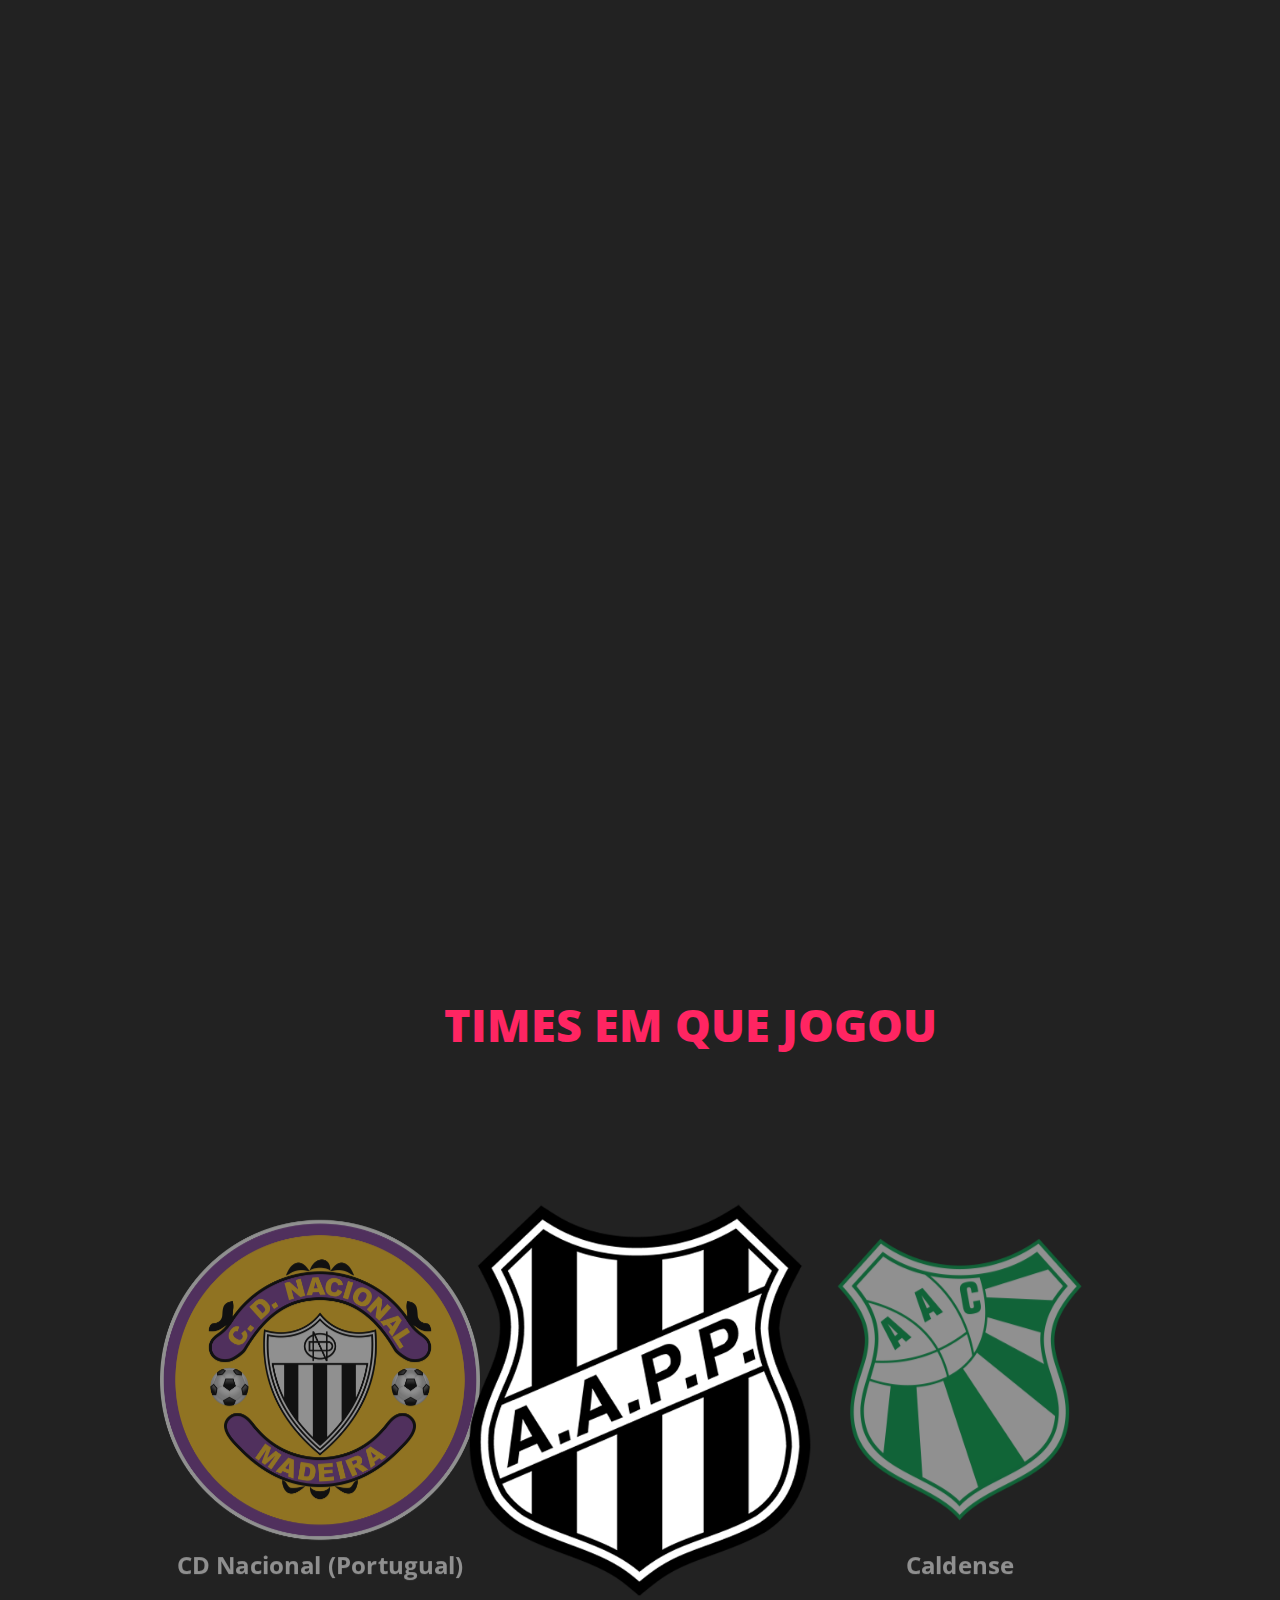
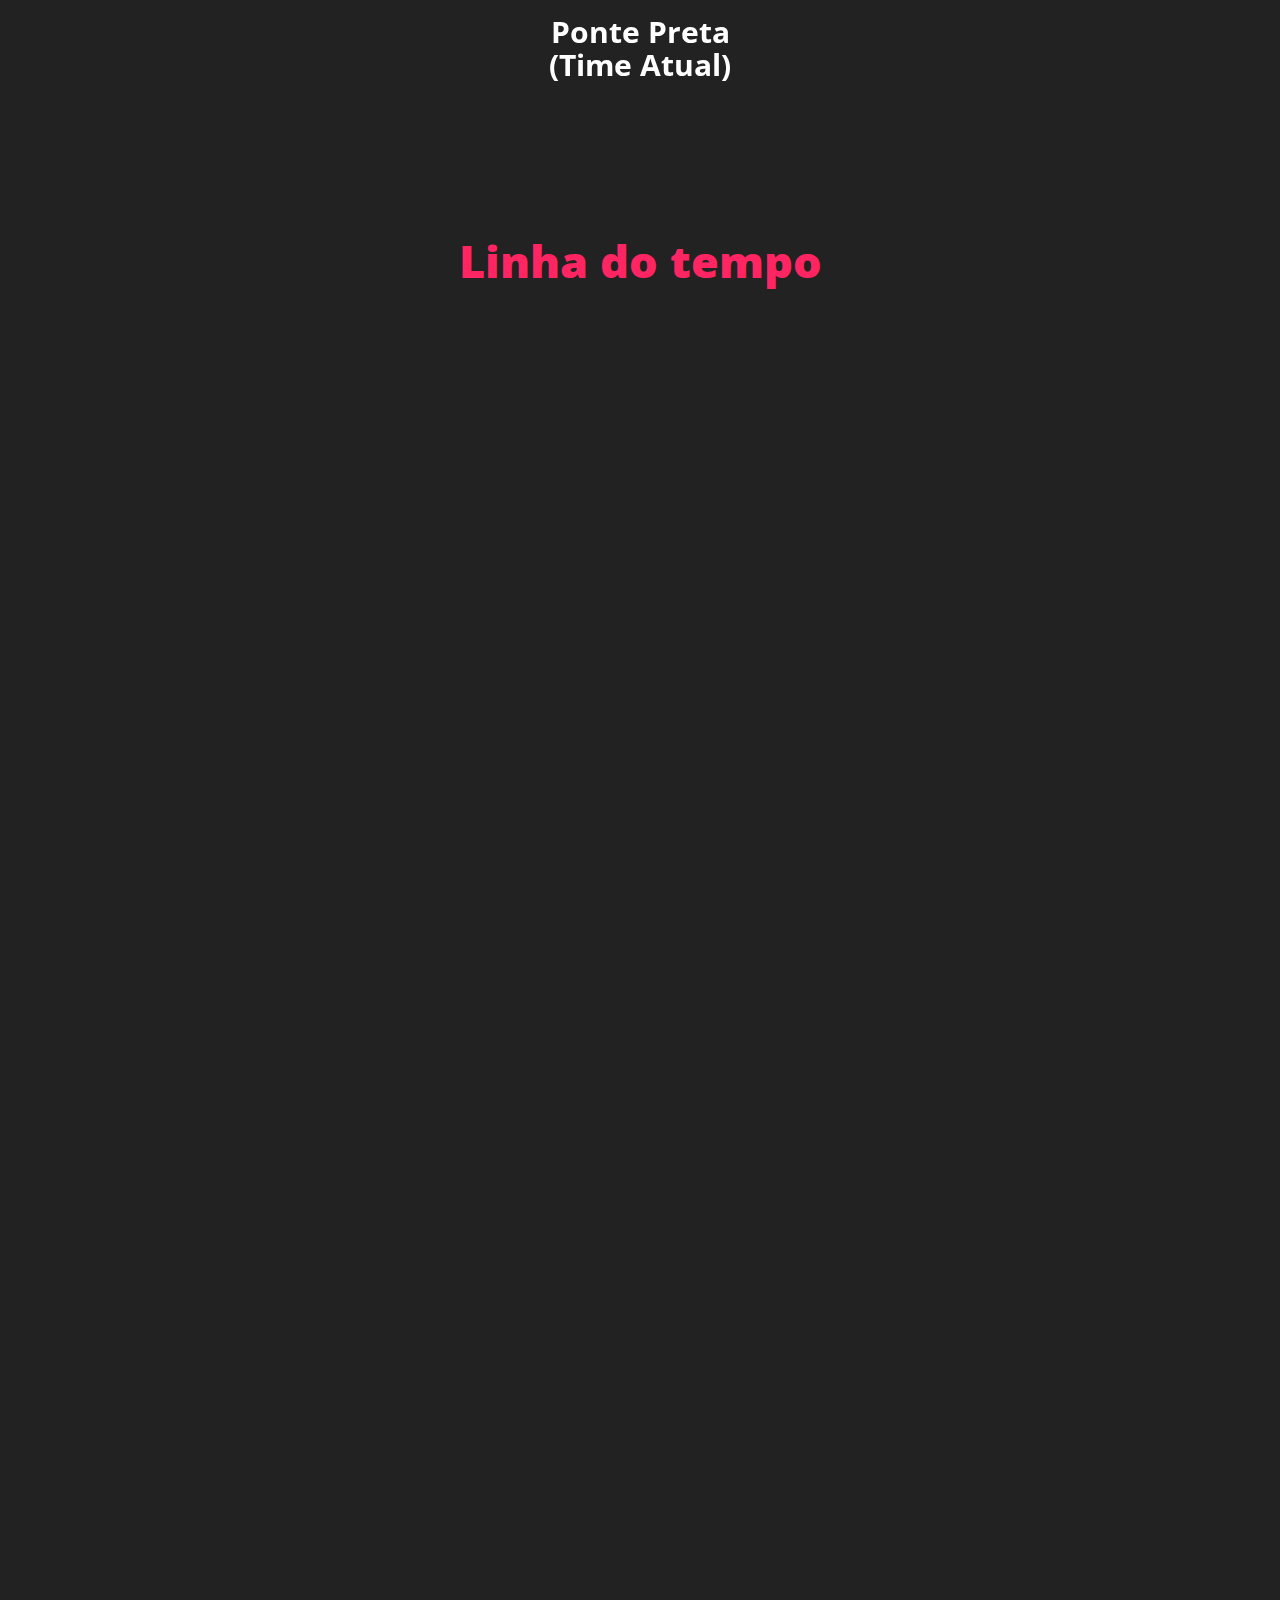
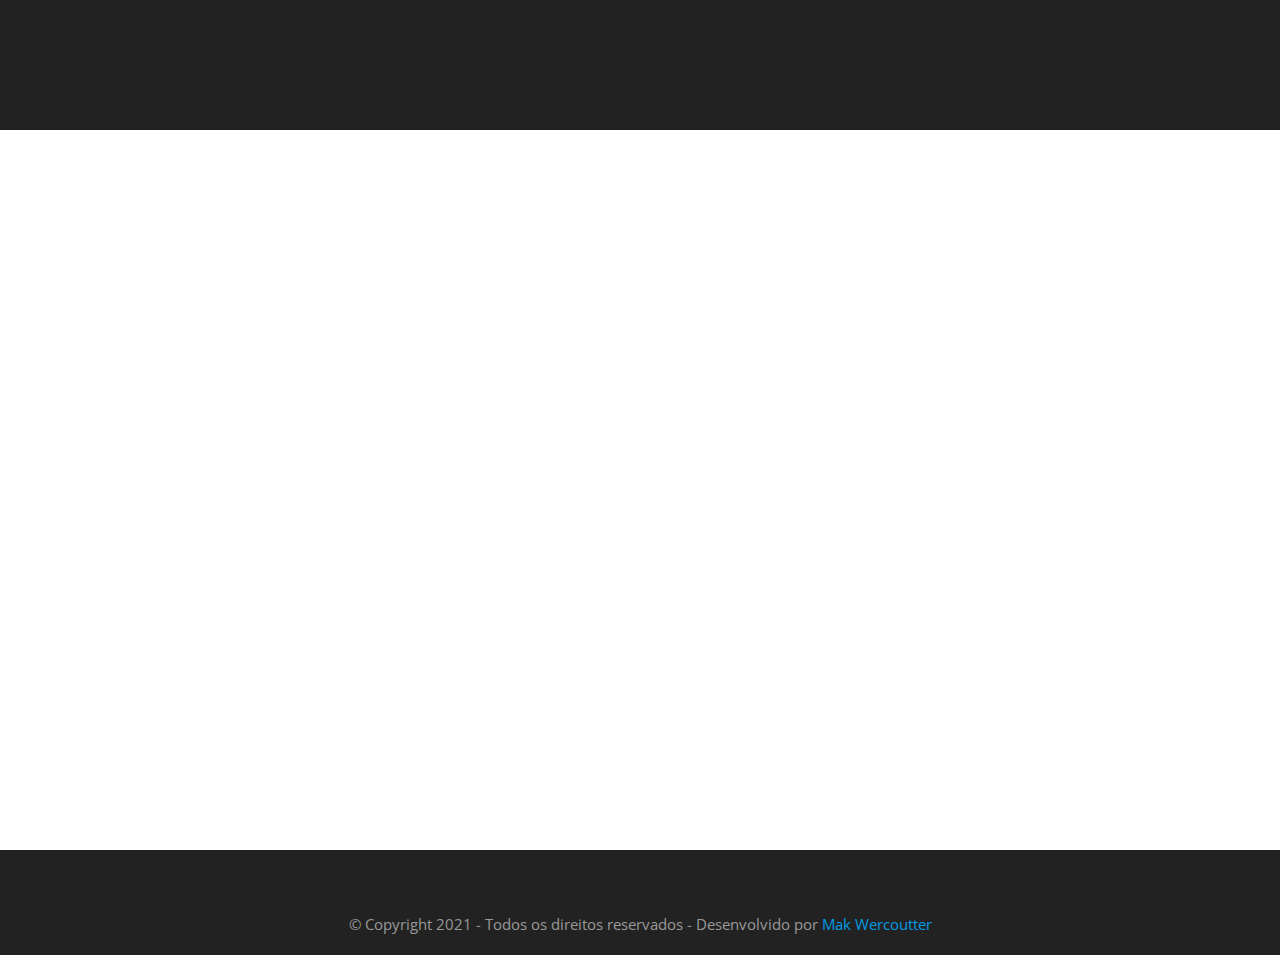
==== index.html @ 7e98011f "start comitt" ====
<!DOCTYPE html>
<html>

<head>
    <meta name="viewport" content="width=device-width, initial-scale=1.0" charset="UTF-8" lang="pt-br" />
    <meta name="viewport" content="width=device-width, initial-scale=1.0">
    <link rel="stylesheet" href="https://cdnjs.cloudflare.com/ajax/libs/materialize/1.0.0/css/materialize.min.css">
    <title> João Victor</title>
    <link rel="stylesheet" type="text/css" href="style.css">
</head>

<body>
    <section class="home">
        <div class="content">
            <div>
                <h2>João Victor</h2>
                <p><span style="color:#ff2562">Nome:</span> Joao Victor Lima Ferreira<br>
                    <span style="color:#ff2562">Idade:</span> 21 anos <br>
                    <span style="color:#ff2562">Posição:</span> Atacante <br>
                    <span style="color:#ff2562">Nacionalidade:</span> Brasileiro<br>
                    <span style="color:#ff2562">Time Atual:</span> Ponte Preta<br>
                </p>
            </div>
        </div>
        <div class="imgBx">
            <img src="imagens/banner2.png">
        </div>

        <ul class="nav" id="nav">
            <li><a href="#" class="active">Home</a></li>
            <li><a href="times.html">Times</a></li>
            <li><a href="#">Linha do Tempo</a></li>
            <li><a href="#">Melhores Momentos</a></li>
            <li><a href="#">Ranking</a></li>
        </ul>
        <ul class="sci">
            <li><a href="#">Facebook</a></li>
            <li><a href="#">Twitter</a></li>
            <li><a href="https://www.instagram.com/joaovictorlima99/" target="_blank">Instagram</a></li>
        </ul>
    </section>
    <section class="times">
        <div class="content">
            <div class="content-escudos"></div>
            <h2>TIMES EM QUE JOGOU </h2>
            <div class="carousel">

                <div class="carousel-item">
                    <img src="imagens/ponte.png">
                    <h3>Ponte Preta <br>(Time Atual)</h3>

                </div>
                <div class="carousel-item">
                    <img src="imagens/logo-caldense.png">
                    <h3>Caldense</h3>
                </div>
                <div class="carousel-item">
                    <img src="imagens/bragantino.png">
                    <h3>Bragantino</h3>
                </div>
                <div class="carousel-item">
                    <img src="imagens/nacional.png">
                    <h3>CD Nacional (Portugual)</h3>
                </div>
            </div>

        </div>
        </div>
    </section>
    <section class="imagens">
        <h2>Linha do tempo</h2>
        <div>
            <h2 class="reveal">RB Bragantino</h2>
            <h2 class="reveal">2018</h2>
            <img src="imagens/rbap.gif">
        </div>
        <div>
            <h2 class="reveal">Caldense</h2>
            <h2 class="reveal">19/20</h2>
            <img src="imagens/calap.gif">
        </div>
        <div>
            <h2 class="reveal">CD Nacional</h2>
            <h2 class="reveal">2020</h2>
            <img src="imagens/cdap.gif">
        </div>
        <div>
            <h2 class="reveal">Ponte Preta</h2>
            <h2 class="reveal">2021</h2>
            <img src="imagens/jog-ponte.jpg">
        </div>
    </section>
    <section>
        <div class='embed-container'><iframe src='https://player.vimeo.com/video/478465104' frameborder='0'
                webkitAllowFullScreen mozallowfullscreen allowFullScreen></iframe>
        </div>
    </section>
    <footer>
        <ul class="sci-footer">

            <li><a href="#">Facebook</a></li>
            <li><a href="#">Twitter</a></li>
            <li><a href="https://www.instagram.com/joaovictorlima99/" target="_blank">Instagram</a></li>
        </ul>
        <p>© Copyright 2021 - Todos os direitos reservados -
            Desenvolvido por
            <a href="https://github.com/makwfs" target="_blank">Mak Wercoutter</a>
        </p>
    </footer>

    <span class="menuicon" id="toggle" onclick="menuToggle()"></span>

    <script src="https://cdnjs.cloudflare.com/ajax/libs/gsap/3.3.1/gsap.min.js"></script>
    <script src="https://cdnjs.cloudflare.com/ajax/libs/gsap/3.3.1/ScrollTrigger.min.js"></script>
    <script type="text/javascript">
        const reveal = gsap.utils.toArray('.reveal');
        reveal.forEach((text, i) => {
            ScrollTrigger.create({
                trigger: text,
                toggleClass: 'active',
                start: "top 90%",
                end: "top 20%",
                //markers: true
            })
        })

        const images = gsap.utils.toArray('img');
        images.forEach((img, i) => {
            ScrollTrigger.create({
                trigger: img,
                toggleClass: 'active',
                start: "top 90%",
                end: "top 20%",
                //markers: true
            })
        })

    </script>

    <script type="text/javascript">
        function menuToggle() {
            var nav = document.getElementById("nav");
            nav.classList.toggle('active')
            var toggle = document.getElementById("toggle");
            toggle.classList.toggle('active')
        }
    </script>
    <script src="https://code.jquery.com/jquery-3.4.1.js"></script>
    <script src="https://cdnjs.cloudflare.com/ajax/libs/materialize/1.0.0/js/materialize.min.js"></script>
    <script type="text/javascript">
        $(document).ready(function () {
            $('.carousel').carousel();
        });
    </script>
</body>

</html>
---- style.css ----
@import url('https://fonts.googleapis.com/css?family=Open+sans:300,400,600,700,800&display=swap');

*{
    margin:0;
    padding:0;
    box-sizing:border-box;
    font-family:'Open Sans', sans-serif;
}
footer{  
      
    padding-top: 30px;
    padding-bottom:20px;
    background: #222;
    color:#999;
}
footer p{
    text-align: center;
    padding-top:10px;
    
}
section.home{
    position: relative;
    widows: 100%;
    min-height: 100vh;
    background: #222;
    display:flex;
    justify-content:space-between;
    align-items:center;
}
section.home{
    background:#222;
}

section.home:before{
    content:'';
    position: absolute;
    top: 0;
    left: 0;
    width: 100%;
    height: 100%;
    background: #ff2562;
    clip-path: polygon(54% 0, 100% 0, 100% 100%, 84% 100%);
    animation: fade-in 0.5s ease-in forwards;
    animation-delay:1.5s;
    opacity: 0;
}
section.home .content{
    position: relative;
    padding: 100px 50px 100px 150px;
    box-sizing:border-box;
    animation: left-in 0.5s ease-in forwards;
    animation-delay:0.5s;
    opacity: 0;
    
}

section.home .content h2{
    color: #fff;
    font-size: 3em;
    font-weight:800;
}

section.home .content p{
    color:#fff;
    font-size:1.2em;
}

section.home .content a{
    position:relative;
    display:inline-block;
    padding:15px 30px;
    margin-top: 20px;
    background:#ff2562;
    color:#fff;
    text-decoration:none;
    text-transform:uppercase;
    font-size: 0.95;
    font-weight: 700;
    letter-spacing: 2px;
    animation: left-in 0.5s ease-in forwards;
    animation-delay:0.5s;
    opacity: 0;
}
section.home .imgBx{
    position:relative;
    padding-right: 100px;
}
section.home .imgBx img{
    max-width: 500px;
    animation: fade-in 0.5s ease-in forwards;
    animation-delay:2s;
    opacity: 0;
}

section.times{
    position: relative;
    widows: 100%;
    min-height: 100vh;
    background: #259;
    display:flex;    
}
section.times .content{
    position: relative;
    background:#222;
    min-height: 100vh;
    width: 100%;
    background-image: url(imagens/campop.jpg);
    background-size: cover;
    background-attachment: fixed;      
}
section.times .content-escudos{
    position: relative;
    background:#222;      
}
section.times .content h2{
    color: #ff2562;
    font-size: 3em;
    font-weight:800;
    text-align: center;
    margin: 100px 0px -50px 100px;   
}

section.times .content p{
    color:#fff;
    font-size:1.2em;
}

section.times .content a{
    position:relative;
    display:inline-block;
    padding:15px 30px;
    margin-top: 20px;
    background:#ff2562;
    color:#fff;
    text-decoration:none;
    text-transform:uppercase;
    font-size: 0.95;
    font-weight: 700;
    letter-spacing: 2px;
    animation: left-in 0.5s ease-in forwards;
    animation-delay:0.5s;
    opacity: 0;
}

section.times .imgBx img{
    max-width: 500px;
    animation: fade-in 0.5s ease-in forwards;
    animation-delay:2s;
    opacity: 0;
}
.card{
    position: relative;
    top:100%;
    left:50%;
    transform: translate(-50%,-50%);
    width:300px;
    height:400px;
    transform-style: preserve-3d;
    perspective:600px;
    
}
.card .front{
    position:absolute;
    top:0;
    left:0;
    width:100%;
    height:100%;
    background: #000;
    backface-visibility: hidden;
    transition: 0.5s;
    transform: rotateX(0deg);
    transition: 0.5s;
}
.card .back{
    position: absolute;
    top:0;
    left:0;
    width:100%;
    height:100%;
    background: #000;
    backface-visibility: hidden;
}
.sci{
    position:absolute;
    bottom:75px;
    left:150px;
    display:flex;
    animation: left-in 0.5s ease-in forwards;
    animation-delay:1s;
    opacity: 0;
}
.sci-footer{ 
    align-items: center;
    justify-content:center;
    display:flex;
    animation: left-in 0.5s ease-in forwards;
    animation-delay:1s;
    opacity: 0;
}
.sci-footer li{
    list-style: none;
}
.sci-footer li a{
    text-decoration:none;
    color:#999;
    margin-right: 30px;
    font-size:0.9em;
}
.sci-footer li a:hover{
    color:#fff;
}
.sci li{
    list-style: none;
}
.sci li a{
    text-decoration:none;
    color:#999;
    margin-right: 30px;
    font-size:0.9em;
}
.sci li a:hover{
    color:#fff;
}

.nav{
    position:absolute;
    top:75px;
    left:150px;
    display:flex;
    border-left: 5px solid #ff2562;
    padding-left: 20px;
    animation: left-in 0.5s ease-in forwards;
    animation-delay:0s;
    opacity: 0;
}
.nav li{
    list-style: none;
}
.nav li a{
    text-decoration:none;
    color:#fff;
    margin-right: 30px;
    font-size:0.9em;
    text-transform: uppercase;
    font-weight: 700;
}
.nav li a.active,
.nav li a:hover{
    color:#ff2562;
}
.carousel{
    transform: translateY(-100px);
    height:800px;
    perspective:800px;
    
}
.carousel .carousel-item{
    width:400px;
}
.carousel .carousel-item img{
    width:100%;
}
.carousel .carousel-item h3{
    margin:0px 0 0;
    padding:0;
    color:#fff;
    box-sizing:border-box;
    padding:10px 5px;
    font-weight:bold;
    font-size:2em;
    text-align: center;
}
.embed-container {
    position: relative;
    padding-bottom: 56.25%;
    height: 0;
    overflow: hidden;
    max-width: 100%;
  }
  
  .embed-container iframe,
  .embed-container object,
  .embed-container embed {
    position: absolute;
    top: 0;
    left: 0;
    width: 100%;
    height: 100%;
  }

  /* Imagens */
section.imagens{
    background:#222;
    position:relative;
    width:100%;
    min-height:100vh;
    justify-content:center;
    align-items:center;
    display:inline-block;
    padding-bottom: 50px;
    background-image: url(imagens/back-images.jpg);
    background-size: cover;
    background-attachment: fixed;
}
section.imagens h2{
    color: #ff2562;
    font-size: 3em;
    font-weight:800;
    text-align: center;
    
}
section.imagens .reveal{
    position: relative;
    color: #fff;
    font-size: 2.5em;
    padding: 0 10px;
    font-weight: 500;
    transform-origin:left;
    transform: scaleX(0);
    transition:0.5s;
    transition-delay:0.5s;
}
section.imagens .reveal.active{
    transform: scaleX(1);
    transition-delay:0s;
}
section.imagens .reveal:nth-child(2){
    font-weight: 300;
    font-size: 1.5em;
    letter-spacing: 2px;
    display:inline-block;
    margin-top:0px;
    justify-content: center;
    margin-left:45vw;
}
section.imagens .reveal:before{
    content:'';
    position:absolute;
    top: 0;
    left: 0;
    width:100%;
    height: 100%;
    background: #ff2562;
    transform-origin:right;
    transition: 0.5s;
    transition-delay:0s;
}
section.imagens .reveal:nth-child(2):before{
    background: #ffeb3b;
}
section.imagens img{
    position: relative;
    left: -100px;
    display:block; 
    margin-left:33vw;
    margin-top:20px;
    max-width: 500px;
    opacity:0;
    transition:0.5s;
}


section.imagens .reveal.active:before{
    transform:scaleX(0);
    transition-delay:0.5s;
}

section.imagens img.active{
    left:0px;
    opacity:1;
}
/* Fim imagens */
@keyframes fade-in{
    0%{
        opacity: 0;
    }
    100%{
        opacity: 1;
    }
}
@keyframes left-in{
    0%{
        opacity: 0;
        transform: translateX(-200px)
    }
    100%{
        opacity: 1;
        transform: translateX(0px)
    }
}
@media(max-width:991px){
    .menuicon{
        position:fixed;
        top:40px;
        right:40px;
        width:30px;
        height:30px;
        background:url(menu.png);
        filter:invert(1);
        background-size:30px;
        cursor:pointer;
        background-repeat: no-repeat;
        z-index: 1000;
    }
    .menuicon.active{
        background:url(close.png);
        filter:invert(1);
        background-size:30px;
        cursor:pointer;
        background-repeat: no-repeat;
        z-index: 1000;
    }
    .nav{
        position:fixed;
        top:0;
        left:-100%;
        width:100%;
        height:100%;
        background: rgba(0,0,0,.95);
        flex-direction: column;
        z-index: 11;
        border:none;
        padding:50px;
    }
    .nav.active{
        left:0;
    }
    .nav li{
        margin: 5px 0;
    }
    section.home{
        flex-direction:column-reverse;
        justify-content: center;
    }
    section.home:before{
        clip-path: polygon(0% 0, 100% 0, 100% 10%, 0% 26%);
    }
    section.home .content{
        padding: 50px;
        margin-bottom:30px;
    }
    section.home .content h2{
        font-size:5em;
    }
    section.home .content p{
        font-size:1em;
    }
    section.home .content a{
        font-size:0.8em;
        padding: 10px;
    }
    section.home .imgBx{
        max-width:100%;
        display: flex;
        justify-content: center;
        align-items:center;
        padding-right:0;
        margin-top:20px;
    }
    section.home .imgBx img{
        max-width:300px;
    }
    .sci{
        left:50px;
        bottom:30px;
    }
   
    section.times{
        flex-direction:column-reverse;
        justify-content: center;
    }
   
    section.times .content-escudos{
        padding: 50px;
        margin-bottom:30px;
    }
    section.times .content h2{
        font-size:1.5em;
    }
       
    section.times .imgBx{
        max-width:100%;
        display: flex;
        justify-content: center;
        align-items:center;
        padding-right:0;
        margin-top:20px;
    }
    
    section.times .content h2{
        font-size:3em;
        margin: 0px 0px -100px 0px;
    }
    section.imagens img{
        position: relative;
        left: -100px;
        display:block; 
        margin-left:0vh;
        margin-top:20px;
        max-width: 500px;
        opacity:0;
        transition:0.5s;
    }
    section.imagens .reveal:nth-child(2){
        font-weight: 300;
        font-size: 1.5em;
        letter-spacing: 2px;
        display:inline-block;
        margin-top:0px;
        justify-content: center;
        margin-left:23vh;
    }   
    
}
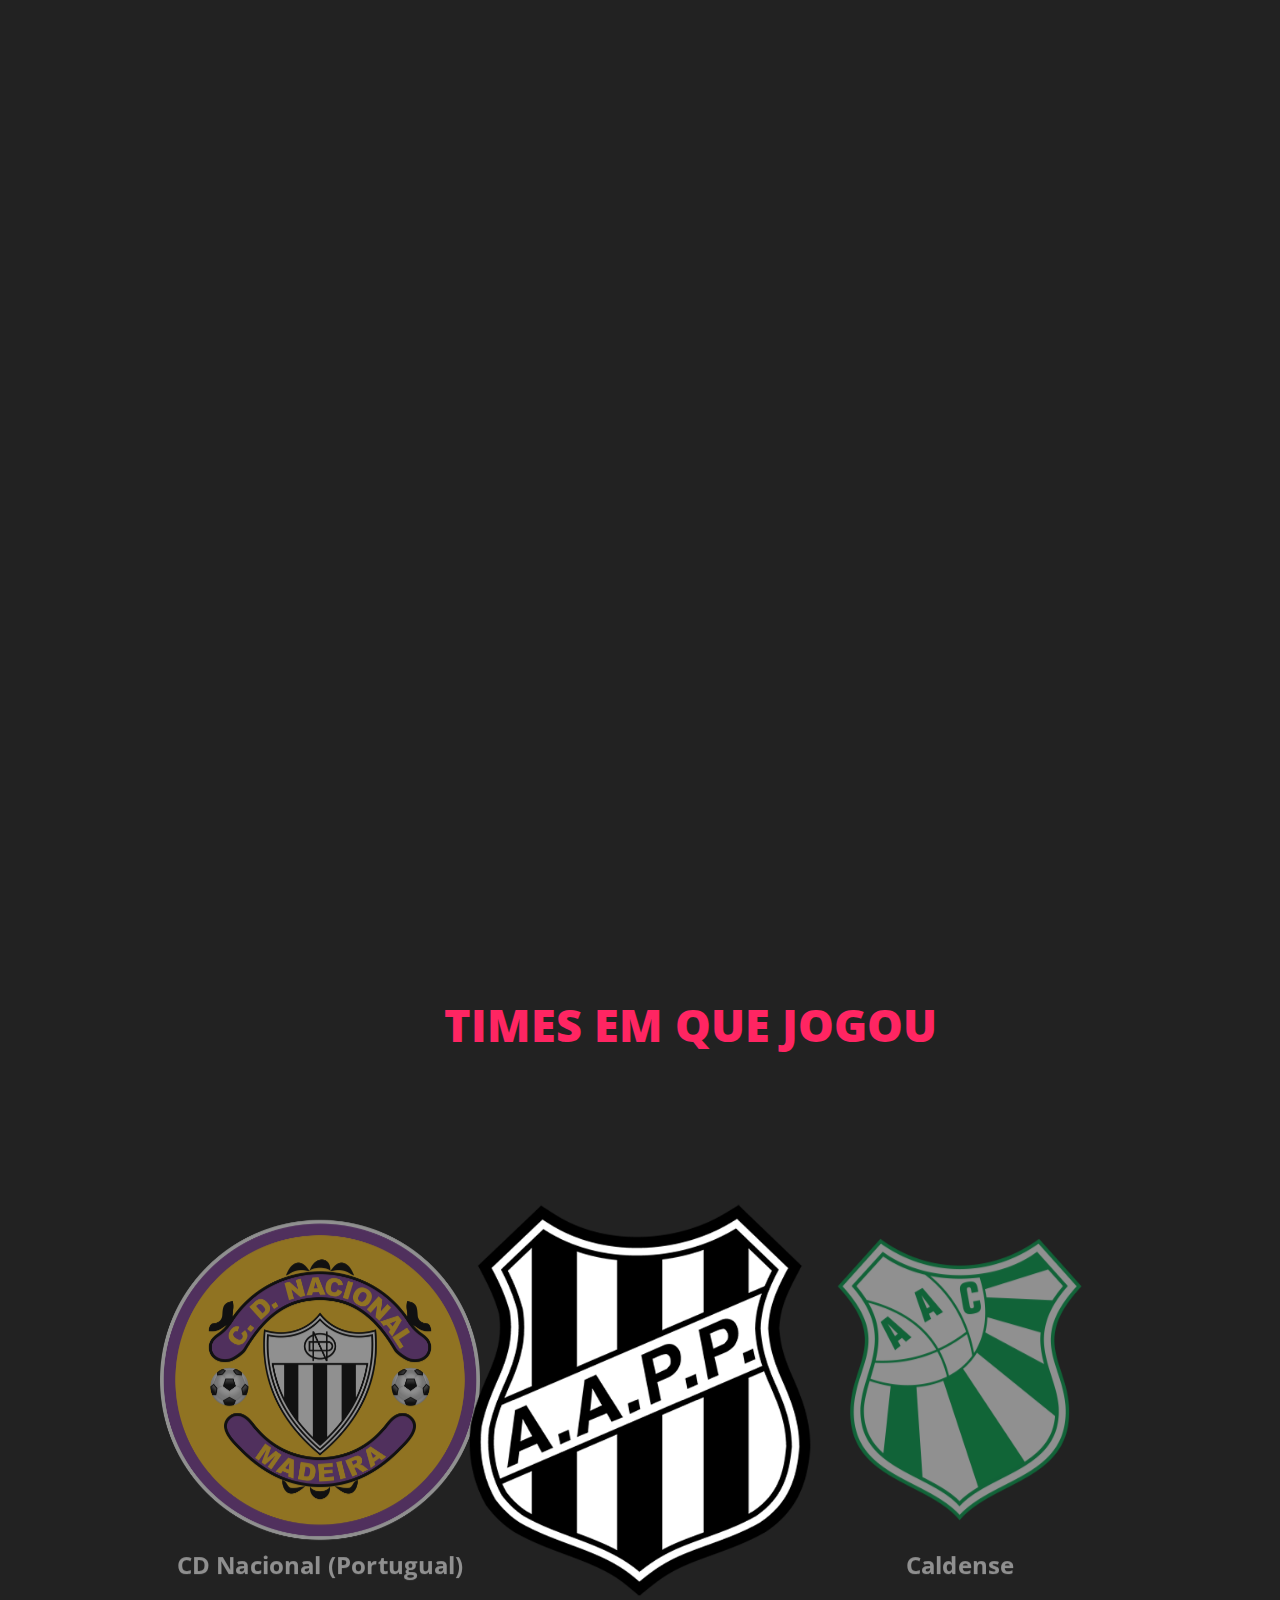
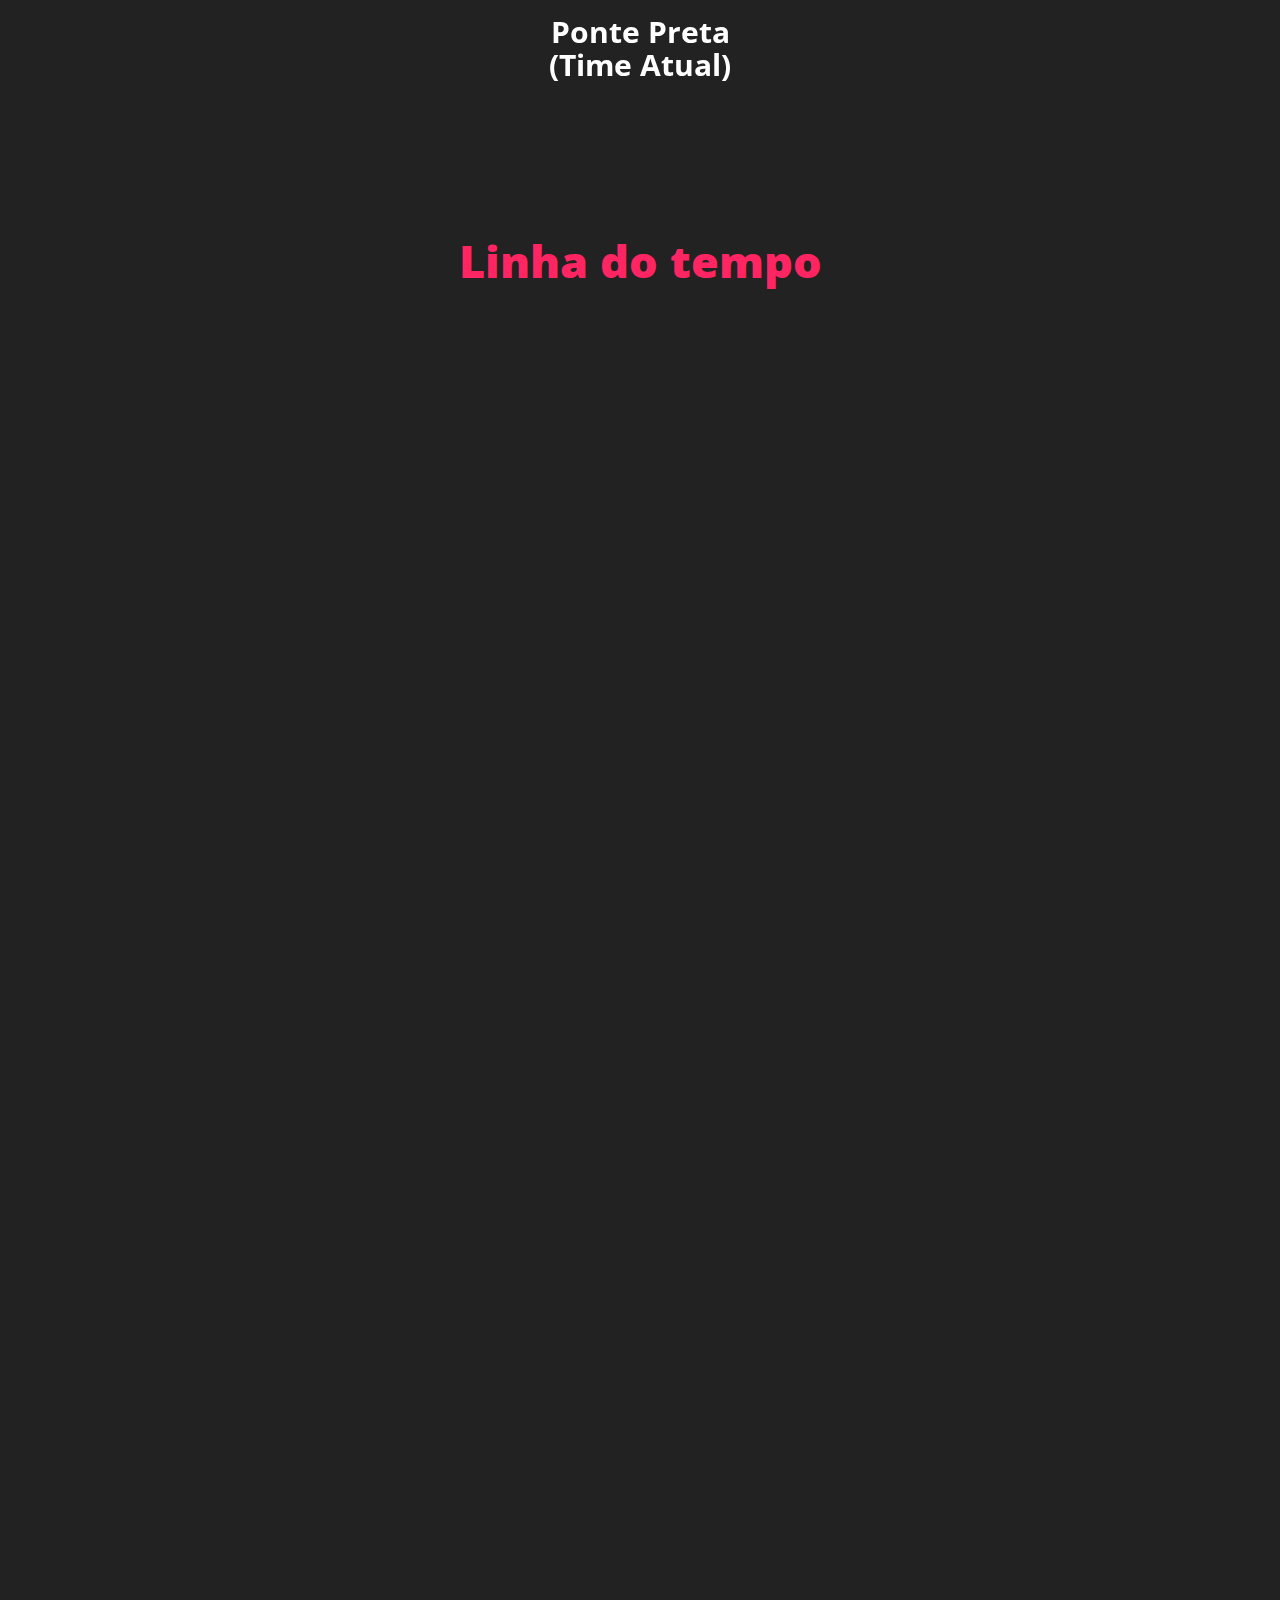
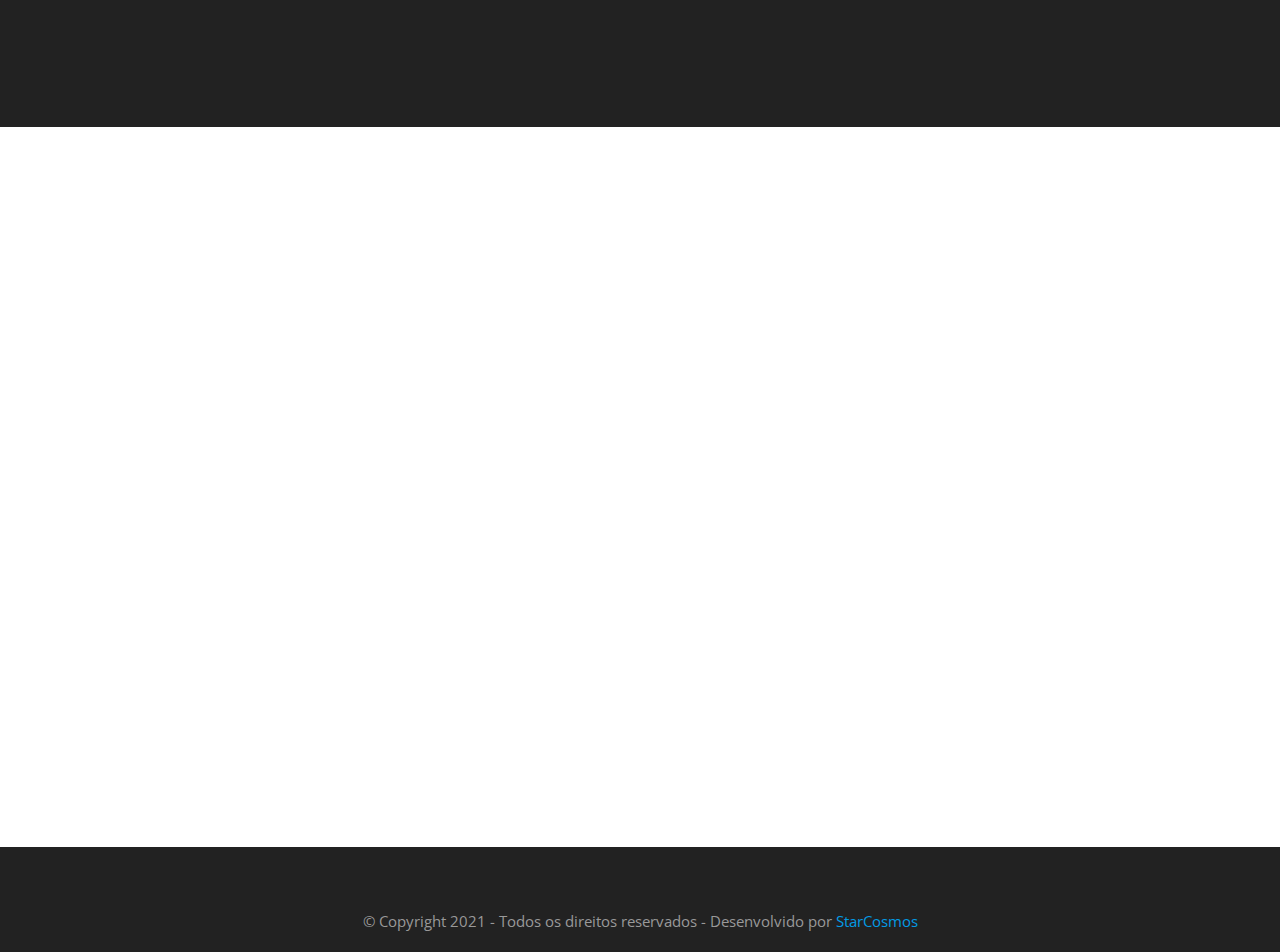
==== commit 2e5969eb: "update" ====
--- a/index.html
+++ b/index.html
@@ -5,8 +5,18 @@
     <meta name="viewport" content="width=device-width, initial-scale=1.0" charset="UTF-8" lang="pt-br" />
     <meta name="viewport" content="width=device-width, initial-scale=1.0">
     <link rel="stylesheet" href="https://cdnjs.cloudflare.com/ajax/libs/materialize/1.0.0/css/materialize.min.css">
+    <link rel="shortcut icon" href="http://www.starcosmos.com.br/Site-JoaoVictor/imagens/fav.ico" type="image/x-icon" />
     <title> João Victor</title>
     <link rel="stylesheet" type="text/css" href="style.css">
+    <script src="http://code.jquery.com/jquery-latest.min.js" type="text/javascript"></script>
+    <script>
+    jQuery(document).ready(function($) { 
+    $(".scroll").click(function(event){        
+        event.preventDefault();
+        $('html,body').animate({scrollTop:$(this.hash).offset().top}, 600);
+   });
+});
+</script>
 </head>
 
 <body>
@@ -25,21 +35,19 @@
         <div class="imgBx">
             <img src="imagens/banner2.png">
         </div>
-
-        <ul class="nav" id="nav">
+          <ul class="nav">
             <li><a href="#" class="active">Home</a></li>
-            <li><a href="times.html">Times</a></li>
-            <li><a href="#">Linha do Tempo</a></li>
-            <li><a href="#">Melhores Momentos</a></li>
-            <li><a href="#">Ranking</a></li>
+            <li><a class="scroll" href="#times">Times</a></li>
+            <li><a class="scroll" href="#time">Linha do Tempo</a></li>
+            <li><a class="scroll" href="#moments">Melhores Momentos</a></li>
         </ul>
-        <ul class="sci">
+            <ul class="sci">
             <li><a href="#">Facebook</a></li>
             <li><a href="#">Twitter</a></li>
             <li><a href="https://www.instagram.com/joaovictorlima99/" target="_blank">Instagram</a></li>
         </ul>
     </section>
-    <section class="times">
+    <section class="times" id="times">
         <div class="content">
             <div class="content-escudos"></div>
             <h2>TIMES EM QUE JOGOU </h2>
@@ -67,7 +75,7 @@
         </div>
         </div>
     </section>
-    <section class="imagens">
+    <section class="imagens" id="time">
         <h2>Linha do tempo</h2>
         <div>
             <h2 class="reveal">RB Bragantino</h2>
@@ -87,10 +95,10 @@
         <div>
             <h2 class="reveal">Ponte Preta</h2>
             <h2 class="reveal">2021</h2>
-            <img src="imagens/jog-ponte.jpg">
+            
         </div>
     </section>
-    <section>
+    <section id="moments">
         <div class='embed-container'><iframe src='https://player.vimeo.com/video/478465104' frameborder='0'
                 webkitAllowFullScreen mozallowfullscreen allowFullScreen></iframe>
         </div>
@@ -104,12 +112,11 @@
         </ul>
         <p>© Copyright 2021 - Todos os direitos reservados -
             Desenvolvido por
-            <a href="https://github.com/makwfs" target="_blank">Mak Wercoutter</a>
+            <a href="https://starcosmos.com.br" target="_blank">StarCosmos</a>
         </p>
     </footer>
 
-    <span class="menuicon" id="toggle" onclick="menuToggle()"></span>
-
+    
     <script src="https://cdnjs.cloudflare.com/ajax/libs/gsap/3.3.1/gsap.min.js"></script>
     <script src="https://cdnjs.cloudflare.com/ajax/libs/gsap/3.3.1/ScrollTrigger.min.js"></script>
     <script type="text/javascript">
@@ -154,4 +161,4 @@
     </script>
 </body>
 
-</html>+</html>
--- a/style.css
+++ b/style.css
@@ -312,7 +312,8 @@
 section.imagens .reveal{
     position: relative;
     color: #fff;
-    font-size: 2.5em;
+    text-shadow: 2px 2px #000;
+    font-size: 3em;
     padding: 0 10px;
     font-weight: 500;
     transform-origin:left;
